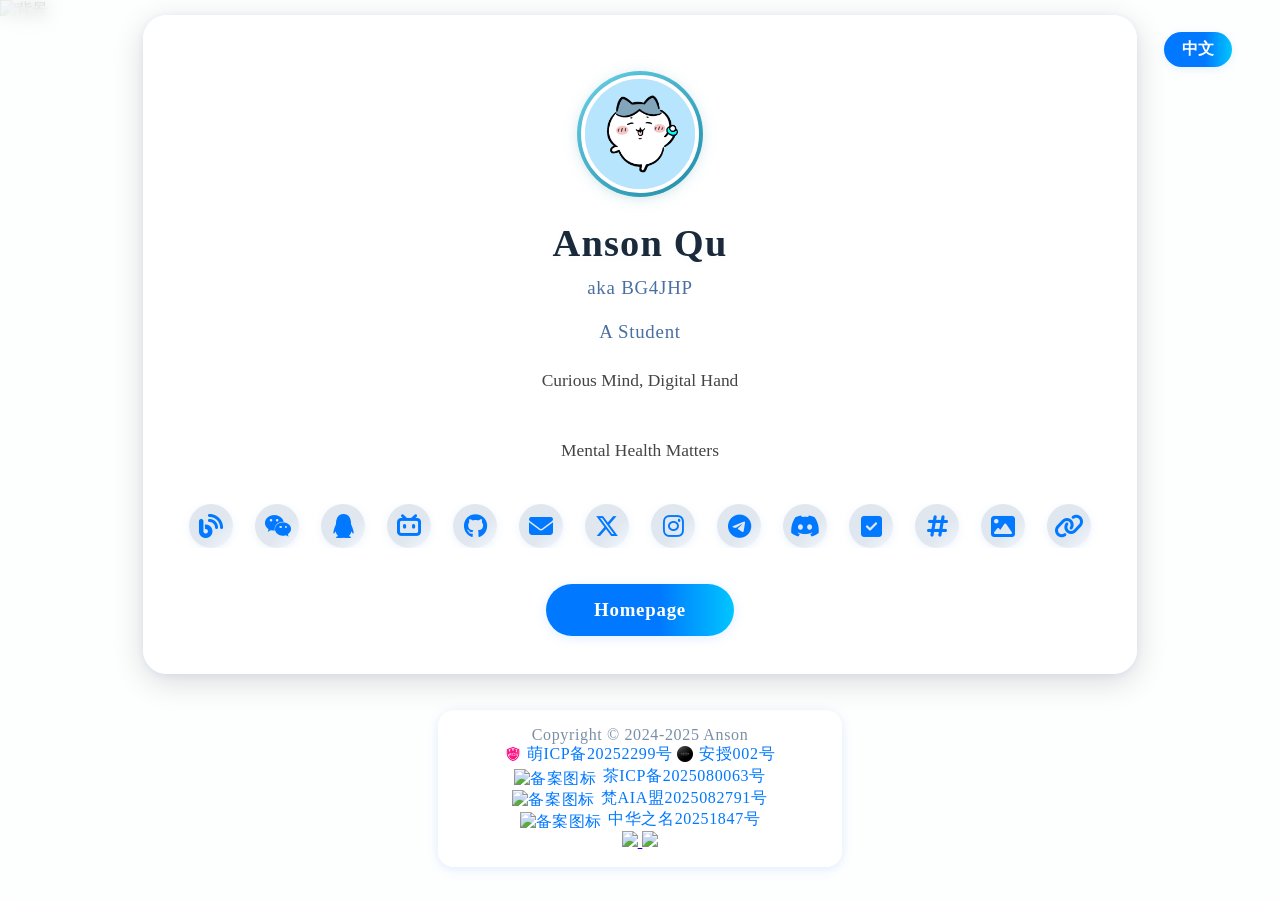
==== en/index.html @ 03c61c9c "hhhh" ====
<!DOCTYPE html>
<html lang="en">
<head>
    <meta charset="UTF-8">
    <meta name="viewport" content="width=device-width, initial-scale=1.0">
    <meta name="description" content="安心的个人主页 - 欢迎来到我的网站">
    <meta name="keywords" content="安心, Anson, 个人主页, 博客">
    <link rel="shortcut icon" href="/src/avay.png">
    <title>AnsonのNaviPage</title>
    <!-- 引入 MiSans-Bold 字体 -->
    <link rel="stylesheet" href="https://cdn.jsdelivr.net/gh/zhangyiming748/MiSans@latest/MiSans-Bold/stylesheet.css">
    <style>
        html, body {
            height: 100%;
        }
        body {
            font-family: 'Times New Roman', TimesNewRoman, Times, serif !important;
            margin: 0;
            padding: 0;
            min-height: 100vh;
            position: relative;
            height: 100%;
            overflow-x: hidden;
            background: #f7f9fa;
        }
        .misans-name {
            font-family: 'MiSans-Bold', 'MiSans', 'SimSun', '宋体', serif !important;
            font-weight: bold;
            letter-spacing: 1.2px;
        }
        .lang-switch {
            position: absolute;
            top: 32px;
            right: 48px;
            z-index: 10;
        }
        .lang-switch a {
            display: inline-block;
            padding: 7px 18px;
            background: linear-gradient(90deg, #0078ff 60%, #00c6ff 100%);
            color: #fff;
            border-radius: 18px;
            font-size: 1em;
            font-weight: 600;
            text-decoration: none;
            transition: background 0.2s, box-shadow 0.2s;
            box-shadow: 0 2px 8px rgba(0,120,255,0.10);
        }
        .lang-switch a:hover {
            background: linear-gradient(90deg, #005fcc 60%, #00aaff 100%);
        }
        .overlay {
            position: fixed;
            top: 0; left: 0; right: 0; bottom: 0;
            background: rgba(255,255,255,0.75);
            backdrop-filter: blur(8px) saturate(1.2);
            z-index: 1;
        }
        .center-wrapper {
            min-height: 100vh;
            display: flex;
            flex-direction: column;
            justify-content: center;
            align-items: center;
            position: relative;
            z-index: 2;
        }
        .container {
            max-width: 480px;
            background: rgba(255,255,255,0.92);
            border-radius: 24px;
            box-shadow: 0 8px 32px rgba(0,0,0,0.14), 0 1.5px 8px rgba(0,120,255,0.08);
            padding: 56px 38px 38px 38px;
            text-align: center;
            position: relative;
            z-index: 3;
            backdrop-filter: blur(2px) saturate(1.1);
            animation: fadeIn 1.2s cubic-bezier(.4,0,.2,1);
            display: inline-block;
            min-width: 320px;
            max-width: 100vw;
        }
        @keyframes fadeIn {
            from { opacity: 0; transform: translateY(40px); }
            to { opacity: 1; transform: none; }
        }
        
        @keyframes slideInUp {
            from { 
                opacity: 0; 
                transform: translateY(20px); 
            }
            to { 
                opacity: 1; 
                transform: translateY(0); 
            }
        }
        
        .avatar-outer {
            background: linear-gradient(135deg, #6dd5ed 0%, #2193b0 100%);
            padding: 4px;
            border-radius: 50%;
            display: inline-block;
            margin-bottom: 24px;
            box-shadow: 0 2px 16px rgba(33,147,176,0.13);
            transition: box-shadow 0.3s, transform 0.3s;
            animation: slideInUp 0.8s ease-out 0.2s both;
        }
        .avatar-outer:hover {
            box-shadow: 0 6px 32px rgba(33,147,176,0.22);
            transform: scale(1.06) rotate(-2deg);
        }
        .avatar {
            width: 110px;
            height: 110px;
            border-radius: 50%;
            background: #e3e3e3;
            overflow: hidden;
            display: flex;
            align-items: center;
            justify-content: center;
            box-shadow: 0 2px 12px rgba(0,0,0,0.10);
            border: 4px solid #fff;
        }
        .avatar img {
            width: 100%;
            height: 100%;
            object-fit: cover;
            display: block;
        }
        h1 {
            margin: 0 0 12px 0;
            font-size: 2.4em;
            font-weight: 700;
            letter-spacing: 1.2px;
            color: #1a2a3a;
            text-shadow: 0 1px 0 #fff, 0 2px 8px rgba(0,120,255,0.04);
            animation: slideInUp 0.8s ease-out 0.4s both;
        }
        h2 {
            margin: 0 0 22px 0;
            font-size: 1.18em;
            font-weight: 400;
            color: #4a6fa1;
            letter-spacing: 0.04em;
            animation: slideInUp 0.8s ease-out 0.5s both;
        }
        .subtle-link {
            text-decoration: none;
            color: inherit;
            transition: opacity 0.2s ease;
        }
        .subtle-link:hover {
            opacity: 0.7;
        }
        p {
            color: #444;
            font-size: 1.09em;
            margin-bottom: 38px;
            line-height: 1.8;
            text-shadow: 0 1px 0 #fff;
            animation: slideInUp 0.8s ease-out 0.6s both;
        }
        .social-row {
            display: flex;
            justify-content: flex-start;
            gap: 22px;
            margin-bottom: 36px;
            width: 100%;
            overflow-x: auto;
            padding: 0 8px;
            box-sizing: border-box;
            flex-wrap: nowrap;
            scrollbar-width: none;
            animation: slideInUp 0.8s ease-out 0.7s both;
        }
        .social-row::-webkit-scrollbar {
            display: none;
        }
        .social-row a {
            display: inline-flex;
            align-items: center;
            justify-content: center;
            width: 44px;
            height: 44px;
            border-radius: 50%;
            background: linear-gradient(135deg, #e0e7ef 60%, #f4f8ff 100%);
            box-shadow: 0 2px 8px rgba(0,120,255,0.08);
            color: #0078ff;
            font-size: 1.5em;
            transition: background 0.2s, color 0.2s, box-shadow 0.2s, transform 0.15s;
            text-decoration: none;
        }
        .social-row a:hover {
            background: linear-gradient(135deg, #0078ff 60%, #00c6ff 100%);
            color: #fff;
            box-shadow: 0 4px 16px rgba(0,120,255,0.18);
            transform: scale(1.12);
        }
        .social-row a:active {
            transform: scale(0.95);
            transition: transform 0.1s;
        }
        .wechat-hover {
            position: relative;
            display: inline-flex;
            align-items: center;
            justify-content: center;
        }
        .wechat-qrcode {
            display: none;
            position: absolute;
            left: 50%;
            top: 110%;
            transform: translateX(-50%);
            background: #fff;
            border-radius: 12px;
            box-shadow: 0 4px 24px rgba(0,0,0,0.13);
            padding: 4px;
            z-index: 10;
            min-width: 0;
            min-height: 0;
            text-align: center;
            animation: fadeIn .25s;
            /* 不设置max-width/max-height */
        }
        .wechat-qrcode img {
            display: block;
            width: auto;
            height: auto;
            max-width: 500px;
            max-height: 500px;
            object-fit: contain;
            border-radius: 8px;
            margin-bottom: 6px;
            background: #f4f4f4;
        }
        .wechat-tip {
            display: block;
            color: #4a6fa1;
            font-size: 0.98em;
            margin-top: 2px;
        }
        .contact-btn {
            display: inline-block;
            padding: 15px 48px;
            background: linear-gradient(90deg, #0078ff 60%, #00c6ff 100%);
            color: #fff;
            border: none;
            border-radius: 30px;
            font-size: 1.18em;
            font-weight: 600;
            text-decoration: none;
            transition: background 0.2s, box-shadow 0.2s, transform 0.1s;
            cursor: pointer;
            box-shadow: 0 2px 12px rgba(0,120,255,0.13);
            letter-spacing: 0.04em;
            outline: none;
            position: relative;
            animation: slideInUp 0.8s ease-out 0.8s both;
        }
        .contact-btn:active {
            background: linear-gradient(90deg, #005fcc 60%, #00aaff 100%);
            box-shadow: 0 1px 4px rgba(0,120,255,0.10);
            transform: scale(0.97);
        }
        .contact-btn:hover {
            background: linear-gradient(90deg, #005fcc 60%, #00aaff 100%);
            box-shadow: 0 4px 18px rgba(0,120,255,0.18);
        }
        .footer-box {
            margin: 36px auto 18px auto;
            background: rgba(255,255,255,0.92);
            border-radius: 16px;
            box-shadow: 0 2px 12px rgba(0,120,255,0.10), 0 1.5px 8px rgba(0,120,255,0.04);
            padding: 16px 32px;
            color: #7a8fa6;
            font-size: 1em;
            letter-spacing: 0.04em;
            text-align: center;
            opacity: 0.92;
            user-select: none;
            text-shadow: 0 1px 0 #fff;
            max-width: 340px;
            animation: slideInUp 0.8s ease-out 0.9s both;
        }
        @media (max-width: 600px) {
            html, body {
                font-size: 14px;
            }
            .container {
                padding: 24px 16px 20px 16px;
                max-width: 92vw;
                border-radius: 20px;
                box-shadow: 0 4px 20px rgba(0,0,0,0.12);
                margin: 0 4vw;
            }
            .avatar-outer {
                margin-bottom: 20px;
            }
            .avatar, .avatar-outer {
                width: 80px;
                height: 80px;
                min-width: 80px;
                min-height: 80px;
            }
            .avatar img {
                width: 100%;
                height: 100%;
            }
            h1 {
                font-size: 1.8em;
                margin-bottom: 10px;
                letter-spacing: 0.8px;
            }
            h2 {
                font-size: 1.1em;
                margin-bottom: 16px;
                letter-spacing: 0.02em;
            }
            p {
                font-size: 1.02em;
                margin-bottom: 28px;
                line-height: 1.7;
            }
            .social-row {
                gap: 16px;
                flex-wrap: wrap;
                justify-content: center;
                margin-bottom: 28px;
                padding: 0 4px;
            }
            .social-row a {
                width: 40px;
                height: 40px;
                font-size: 1.2em;
                border-radius: 50%;
            }
            .wechat-qrcode {
                left: 50%;
                top: 130%;
                min-width: 120px;
                max-width: 85vw;
                padding: 8px 8px 4px 8px;
                border-radius: 16px;
            }
            .wechat-qrcode img {
                max-width: 75vw;
                max-height: 45vw;
                border-radius: 12px;
            }
            .contact-btn {
                padding: 14px 0;
                width: 85vw;
                max-width: 280px;
                font-size: 1.1em;
                border-radius: 25px;
                letter-spacing: 0.06em;
                font-weight: 700;
            }
            .footer-box {
                padding: 12px 16px;
                font-size: 0.94em;
                max-width: 92vw;
                margin: 24px auto 12px auto;
                border-radius: 14px;
                line-height: 1.6;
            }
            .lang-switch {
                top: 16px;
                right: 16px;
            }
            .lang-switch a {
                padding: 6px 14px;
                font-size: 0.9em;
                border-radius: 16px;
            }
            #page-bg {
                width: 100vw !important;
                height: 100vh !important;
                object-fit: cover !important;
            }
            .overlay {
                backdrop-filter: blur(6px) saturate(1.1);
            }
            .center-wrapper {
                padding: 0 4vw;
            }
        }
        
        /* 超小屏幕优化 */
        @media (max-width: 400px) {
            html, body {
                font-size: 13px;
            }
            .container {
                padding: 20px 12px 16px 12px;
                max-width: 94vw;
                margin: 0 3vw;
            }
            .avatar, .avatar-outer {
                width: 72px;
                height: 72px;
                min-width: 72px;
                min-height: 72px;
            }
            h1 {
                font-size: 1.6em;
            }
            h2 {
                font-size: 1em;
            }
            .social-row {
                gap: 14px;
            }
            .social-row a {
                width: 36px;
                height: 36px;
                font-size: 1.1em;
            }
            .contact-btn {
                width: 88vw;
                max-width: 260px;
                font-size: 1em;
                padding: 12px 0;
            }
            .footer-box {
                padding: 10px 12px;
                font-size: 0.9em;
            }
        }
        .wechat-hover:hover .wechat-qrcode {
            display: block;
        }
        
        /* 手机版触摸优化 */
        @media (max-width: 600px) {
            .social-row a {
                -webkit-tap-highlight-color: transparent;
                touch-action: manipulation;
            }
            
            .contact-btn {
                -webkit-tap-highlight-color: transparent;
                touch-action: manipulation;
            }
            
            .lang-switch a {
                -webkit-tap-highlight-color: transparent;
                touch-action: manipulation;
            }
            
            /* 优化滚动性能 */
            .social-row {
                -webkit-overflow-scrolling: touch;
                scroll-behavior: smooth;
            }
            
            /* 减少动画在低端设备上的性能消耗 */
            .avatar-outer,
            h1, h2, p, .social-row, .contact-btn, .footer-box {
                will-change: transform;
            }
        }
    </style>
    <!-- Font Awesome CDN for social icons -->
    <link rel="stylesheet" href="https://cdnjs.cloudflare.com/ajax/libs/font-awesome/6.4.2/css/all.min.css"/>
</head>
<body>
    <div class="lang-switch">
        <a href="/">中文</a>
    </div>
    <!-- 背景图片层，直接修改 src 即可更换背景 -->
    <img id="page-bg" src="https://bing.ee123.net/img/" alt="背景" style="
        position: fixed;
        top: 0; left: 0; width: 100vw; height: 100vh;
        object-fit: cover;
        z-index: 0;
        pointer-events: none;
        user-select: none;
    ">
    <div class="overlay"></div>
    <div class="center-wrapper">
        <div class="container">
            <div class="avatar-outer">
                <div class="avatar">
                    <img src="/src/tx.png" alt="头像">
                </div>
            </div>
            <h1 class="misans-name">Anson Qu</h1>
            <h2>aka <a href="https://bg4jhp.com/en" target="_blank" class="subtle-link">BG4JHP</a></h2>
            <h2>A Student</h2>
            <p>Curious Mind, Digital Hand</p>
            <p>Mental Health Matters</p>
            <div class="social-row">
                <a href="http://enblog.ansonq.com/" target="_blank" title="Blog"><i class="fa-solid fa-blog"></i></a>
                <span class="wechat-hover">
                    <a href="/src/wx.jpg" title="微信"><i class="fab fa-weixin"></i></a>
                    <span class="wechat-qrcode">
                        <!-- 填写你的微信二维码图片链接 -->
                        <img src="/src/wx.jpg" alt="微信二维码" />
                        <span class="wechat-tip"></span>
                    </span>
                </span>
                <a href="https://qm.qq.com/q/FCn6wb5W0i" target="_blank" title="QQ群"><i class="fa-brands fa-qq"></i></a>
                <a href="https://space.bilibili.com/1468582841" target="_blank" title="Bilibili"><i class="fa-brands fa-bilibili"></i></a>
                <a href="https://github.com/ansonquu" target="_blank" title="GitHub"><i class="fab fa-github"></i></a>
                <a href="mailto:i@ansonq.com" target="_blank" title="邮箱"><i class="fas fa-envelope"></i></a>
                <a href="https://x.com/ansonquu" target="_blank" title="X"><i class="fa-brands fa-x-twitter"></i></a>
                <a href="https://www.instagram.com/ansonquu/" target="_blank" title="Instagram"><i class="fa-brands fa-instagram"></i></a>
                <a href="https://t.me/ansonquu" target="_blank" title="Telegram"><i class="fa-brands fa-telegram"></i></a>
                <a href="https://discord.gg/6jRWHCzT" target="_blank" title="Discord Channel"><i class="fa-brands fa-discord"></i></a>
                <a href="https://gd.ansonqu.com" target="_blank" title="Send me ticket"><i class="fa-solid fa-square-check"></i></a>
                <a href="/socials/en" target="_blank" title="Social Platform"><i class="fa-solid fa-hashtag"></i></a>
                <a href="https://gallery.ansonq.com" target="_blank" title="Gallery"><i class="fa-solid fa-image"></i></a>
                <a href="/links" target="_blank" title="Friend Links"><i class="fa-solid fa-link"></i></a>
            </div>
            <a class="contact-btn" href="/hp/en" target="_self">Homepage</a>
        </div>
        <div class="footer-box">
            Copyright &copy; 2024-2025 Anson<br>
            <a href="https://icp.gov.moe/?keyword=20252299" target="_blank" style="color:#0078ff;text-decoration:none;display:inline-flex;align-items:center;">
                <img src="/src/moe.png" alt="备案图标" style="height:1em;width:auto;margin-right:6px;vertical-align:middle;display:inline-block;">
                萌ICP备20252299号
            </a>
            <a href="https://vf.386699.xyz/?id=002" target="_blank" style="color:#0078ff;text-decoration:none;display:inline-flex;align-items:center;">
                <img src="/src/avay.png" alt="备案图标" style="height:1em;width:auto;margin-right:6px;vertical-align:middle;display:inline-block;">
                安授002号
            </a>
            <a href="https://icp.redcha.cn/beian/ICP-2025080063.html" target="_blank" style="color:#0078ff;text-decoration:none;display:inline-flex;align-items:center;">
                <img src="https://icp.redcha.cn/static/picture/icplogoi.png" alt="备案图标" style="height:1em;width:auto;margin-right:6px;vertical-align:middle;display:inline-block;">
                茶ICP备2025080063号
            </a>
            <a href="https://icp.snzy.cc/?id=2025082791" target="_blank" style="color:#0078ff;text-decoration:none;display:inline-flex;align-items:center;">
                <img src="https://icp.snzy.cc/static/picture/icpba.png" alt="备案图标" style="height:1em;width:auto;margin-right:6px;vertical-align:middle;display:inline-block;">
                梵AIA盟2025082791号
            </a><br>
            <a href="https://check.j9.gs/?id=20251847" target="_blank" style="color:#0078ff;text-decoration:none;display:inline-flex;align-items:center;">
                <img src="https://www.huar.net/img/favicon.svg" alt="备案图标" style="height:1em;width:auto;margin-right:6px;vertical-align:middle;display:inline-block;">
                中华之名20251847号
            </a><br>
            <a href="https://www.ssljx.cn/ansonq.com" target="_blank">
                <img src="https://www.ssljx.cn/static/image/sslr.png" style="height: 35px;">
            </a>
            <a href=https://www.ktrust.cc/trust.php?sn=YW5zb25xLmNvbQ==&type=default target="_blank">
                <img src="https://www.ktrust.cc/images/TrustSSL-business.png" style="height: 35px;">
            </a>
        </div>
    </div>
</body>
</html>
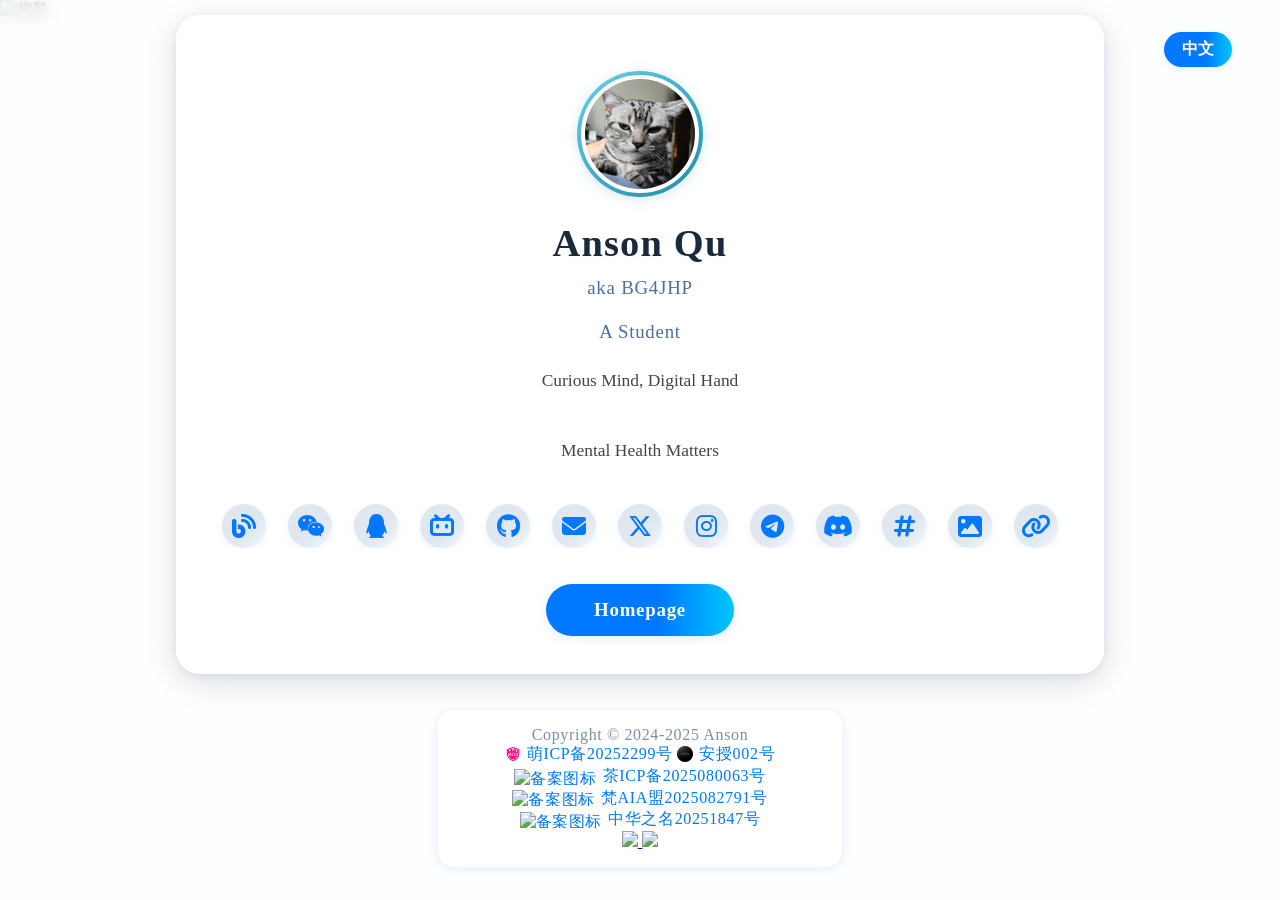
==== commit f4f5ad0c: "asd" ====
--- a/en/index.html
+++ b/en/index.html
@@ -510,7 +510,6 @@
                 <a href="https://www.instagram.com/ansonquu/" target="_blank" title="Instagram"><i class="fa-brands fa-instagram"></i></a>
                 <a href="https://t.me/ansonquu" target="_blank" title="Telegram"><i class="fa-brands fa-telegram"></i></a>
                 <a href="https://discord.gg/6jRWHCzT" target="_blank" title="Discord Channel"><i class="fa-brands fa-discord"></i></a>
-                <a href="https://gd.ansonqu.com" target="_blank" title="Send me ticket"><i class="fa-solid fa-square-check"></i></a>
                 <a href="/socials/en" target="_blank" title="Social Platform"><i class="fa-solid fa-hashtag"></i></a>
                 <a href="https://gallery.ansonq.com" target="_blank" title="Gallery"><i class="fa-solid fa-image"></i></a>
                 <a href="/links" target="_blank" title="Friend Links"><i class="fa-solid fa-link"></i></a>
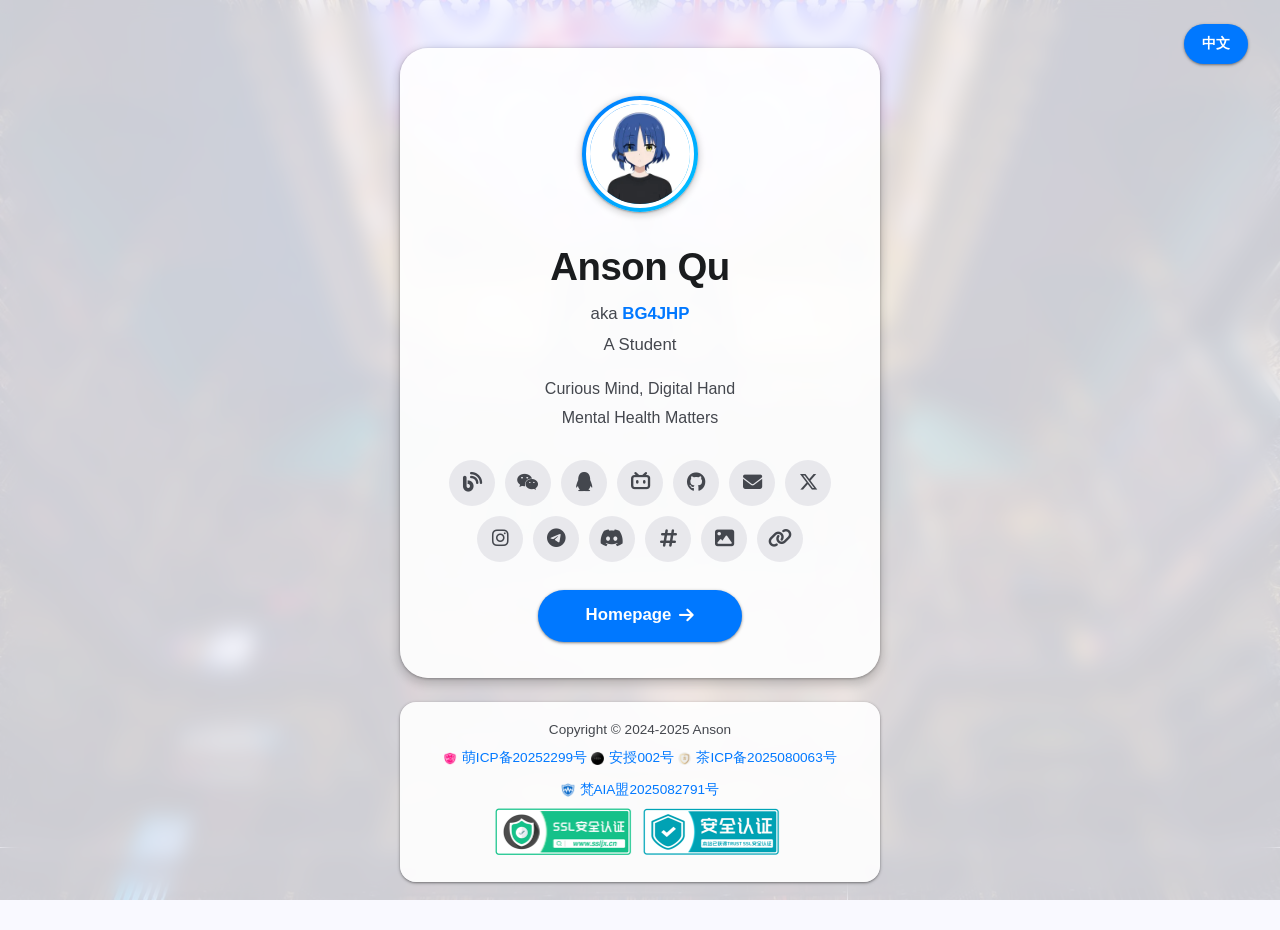
==== commit 193cfa59: "爱上" ====
--- a/en/index.html
+++ b/en/index.html
@@ -3,59 +3,146 @@
 <head>
     <meta charset="UTF-8">
     <meta name="viewport" content="width=device-width, initial-scale=1.0">
-    <meta name="description" content="安心的个人主页 - 欢迎来到我的网站">
-    <meta name="keywords" content="安心, Anson, 个人主页, 博客">
+    <meta name="description" content="Anson's personal homepage - Welcome to my website">
+    <meta name="keywords" content="Anson, personal homepage, blog">
     <link rel="shortcut icon" href="/src/avay.png">
-    <title>AnsonのNaviPage</title>
-    <!-- 引入 MiSans-Bold 字体 -->
-    <link rel="stylesheet" href="https://cdn.jsdelivr.net/gh/zhangyiming748/MiSans@latest/MiSans-Bold/stylesheet.css">
+    <title>Anson's Homepage</title>
+    <link rel="stylesheet" href="/assets/fontawesome/css/all.min.css">
     <style>
-        html, body {
-            height: 100%;
-        }
+        /* ============ Material Design 3 色调系统（种子色 #0078ff） ============ */
+        :root {
+            --md-primary: #0078ff;
+            --md-on-primary: #ffffff;
+            --md-primary-container: #d8e3ff;
+            --md-on-primary-container: #001b3f;
+            --md-secondary: #535f70;
+            --md-on-secondary: #ffffff;
+            --md-secondary-container: #d7e3f8;
+            --md-on-secondary-container: #101c2b;
+            --md-tertiary: #6b5778;
+            --md-on-tertiary: #ffffff;
+            --md-tertiary-container: #f2daff;
+            --md-on-tertiary-container: #251431;
+
+            --md-surface: #f9f9ff;
+            --md-on-surface: #1a1c1e;
+            --md-surface-variant: #e0e2ec;
+            --md-on-surface-variant: #44474e;
+            --md-surface-container-lowest: #ffffff;
+            --md-surface-container-low: #f3f3f7;
+            --md-surface-container: #ededf1;
+            --md-surface-container-high: #e8e8ec;
+            --md-surface-container-highest: #e2e2e6;
+            --md-outline: #74777f;
+            --md-outline-variant: #c4c6d0;
+
+            --md-shadow-1: 0 1px 2px rgba(0,0,0,0.30), 0 1px 3px 1px rgba(0,0,0,0.15);
+            --md-shadow-2: 0 1px 2px rgba(0,0,0,0.30), 0 2px 6px 2px rgba(0,0,0,0.15);
+            --md-shadow-3: 0 1px 3px rgba(0,0,0,0.30), 0 4px 8px 3px rgba(0,0,0,0.15);
+
+            --md-radius-md: 12px;
+            --md-radius-lg: 16px;
+            --md-radius-xl: 28px;
+            --md-radius-full: 999px;
+
+            --md-ease: cubic-bezier(0.2, 0, 0, 1);
+        }
+
+        @media (prefers-color-scheme: dark) {
+            :root {
+                --md-primary: #aac7ff;
+                --md-on-primary: #002e6b;
+                --md-primary-container: #004494;
+                --md-on-primary-container: #d8e3ff;
+                --md-secondary: #bbc7db;
+                --md-on-secondary: #253140;
+                --md-secondary-container: #3b4857;
+                --md-on-secondary-container: #d7e3f8;
+                --md-tertiary: #d6bde4;
+                --md-on-tertiary: #3b2948;
+                --md-tertiary-container: #533f60;
+                --md-on-tertiary-container: #f2daff;
+
+                --md-surface: #1a1c1e;
+                --md-on-surface: #e2e2e6;
+                --md-surface-variant: #44474e;
+                --md-on-surface-variant: #c4c6d0;
+                --md-surface-container-lowest: #0f1113;
+                --md-surface-container-low: #1a1c1e;
+                --md-surface-container: #1e2022;
+                --md-surface-container-high: #282a2d;
+                --md-surface-container-highest: #333538;
+                --md-outline: #8e9199;
+                --md-outline-variant: #44474e;
+
+                --md-shadow-1: 0 1px 2px rgba(0,0,0,0.50), 0 1px 3px 1px rgba(0,0,0,0.35);
+                --md-shadow-2: 0 1px 2px rgba(0,0,0,0.50), 0 2px 6px 2px rgba(0,0,0,0.35);
+                --md-shadow-3: 0 1px 3px rgba(0,0,0,0.50), 0 4px 8px 3px rgba(0,0,0,0.35);
+            }
+        }
+
+        /* ============ 基础 ============ */
+        *, *::before, *::after { box-sizing: border-box; }
+        html { scroll-behavior: smooth; }
         body {
-            font-family: 'Times New Roman', TimesNewRoman, Times, serif !important;
             margin: 0;
-            padding: 0;
             min-height: 100vh;
-            position: relative;
-            height: 100%;
-            overflow-x: hidden;
-            background: #f7f9fa;
-        }
-        .misans-name {
-            font-family: 'MiSans-Bold', 'MiSans', 'SimSun', '宋体', serif !important;
-            font-weight: bold;
-            letter-spacing: 1.2px;
-        }
-        .lang-switch {
-            position: absolute;
-            top: 32px;
-            right: 48px;
-            z-index: 10;
-        }
-        .lang-switch a {
-            display: inline-block;
-            padding: 7px 18px;
-            background: linear-gradient(90deg, #0078ff 60%, #00c6ff 100%);
-            color: #fff;
-            border-radius: 18px;
-            font-size: 1em;
-            font-weight: 600;
-            text-decoration: none;
-            transition: background 0.2s, box-shadow 0.2s;
-            box-shadow: 0 2px 8px rgba(0,120,255,0.10);
-        }
-        .lang-switch a:hover {
-            background: linear-gradient(90deg, #005fcc 60%, #00aaff 100%);
+            font-family: -apple-system, BlinkMacSystemFont, "Segoe UI", "PingFang SC", "Hiragino Sans GB", "Microsoft YaHei", sans-serif;
+            background: var(--md-surface);
+            color: var(--md-on-surface);
+            line-height: 1.6;
+            -webkit-font-smoothing: antialiased;
+        }
+        a { text-decoration: none; color: inherit; }
+        img { display: block; max-width: 100%; }
+
+        /* 背景图 */
+        #page-bg {
+            position: fixed;
+            top: 0; left: 0;
+            width: 100vw; height: 100vh;
+            object-fit: cover;
+            z-index: 0;
+            pointer-events: none;
+            user-select: none;
         }
         .overlay {
             position: fixed;
             top: 0; left: 0; right: 0; bottom: 0;
-            background: rgba(255,255,255,0.75);
-            backdrop-filter: blur(8px) saturate(1.2);
+            background: rgba(249, 249, 255, 0.82);
+            backdrop-filter: blur(10px) saturate(1.2);
             z-index: 1;
         }
+        @media (prefers-color-scheme: dark) {
+            .overlay { background: rgba(15, 17, 19, 0.80); }
+        }
+
+        /* 语言切换 */
+        .lang-switch {
+            position: absolute;
+            top: 24px;
+            right: 32px;
+            z-index: 10;
+        }
+        .lang-switch a {
+            display: inline-flex;
+            align-items: center;
+            height: 40px;
+            padding: 0 18px;
+            border-radius: var(--md-radius-full);
+            background: var(--md-primary);
+            color: var(--md-on-primary);
+            font-weight: 600;
+            font-size: 0.9rem;
+            box-shadow: var(--md-shadow-1);
+            transition: box-shadow 0.2s var(--md-ease), background 0.2s var(--md-ease);
+        }
+        .lang-switch a:hover {
+            box-shadow: var(--md-shadow-2);
+            background: color-mix(in srgb, var(--md-primary) 90%, var(--md-on-primary));
+        }
+
+        /* 中央布局 */
         .center-wrapper {
             min-height: 100vh;
             display: flex;
@@ -64,487 +151,244 @@
             align-items: center;
             position: relative;
             z-index: 2;
+            padding: 48px 16px;
         }
         .container {
-            max-width: 480px;
-            background: rgba(255,255,255,0.92);
-            border-radius: 24px;
-            box-shadow: 0 8px 32px rgba(0,0,0,0.14), 0 1.5px 8px rgba(0,120,255,0.08);
-            padding: 56px 38px 38px 38px;
+            width: min(480px, 100%);
+            background: color-mix(in srgb, var(--md-surface-container-lowest) 90%, transparent);
+            border-radius: var(--md-radius-xl);
+            box-shadow: var(--md-shadow-3);
+            padding: 48px 38px 36px;
             text-align: center;
-            position: relative;
-            z-index: 3;
-            backdrop-filter: blur(2px) saturate(1.1);
-            animation: fadeIn 1.2s cubic-bezier(.4,0,.2,1);
-            display: inline-block;
-            min-width: 320px;
-            max-width: 100vw;
-        }
-        @keyframes fadeIn {
-            from { opacity: 0; transform: translateY(40px); }
-            to { opacity: 1; transform: none; }
-        }
-        
-        @keyframes slideInUp {
-            from { 
-                opacity: 0; 
-                transform: translateY(20px); 
-            }
-            to { 
-                opacity: 1; 
-                transform: translateY(0); 
-            }
-        }
-        
+        }
+
+        /* 头像 */
         .avatar-outer {
-            background: linear-gradient(135deg, #6dd5ed 0%, #2193b0 100%);
+            background: linear-gradient(135deg, var(--md-primary) 0%, #00c6ff 100%);
             padding: 4px;
             border-radius: 50%;
             display: inline-block;
             margin-bottom: 24px;
-            box-shadow: 0 2px 16px rgba(33,147,176,0.13);
-            transition: box-shadow 0.3s, transform 0.3s;
-            animation: slideInUp 0.8s ease-out 0.2s both;
+            box-shadow: var(--md-shadow-2);
+            transition: transform 0.3s var(--md-ease), box-shadow 0.3s var(--md-ease);
         }
         .avatar-outer:hover {
-            box-shadow: 0 6px 32px rgba(33,147,176,0.22);
-            transform: scale(1.06) rotate(-2deg);
+            box-shadow: var(--md-shadow-3);
+            transform: scale(1.05);
         }
         .avatar {
-            width: 110px;
-            height: 110px;
+            width: 108px;
+            height: 108px;
             border-radius: 50%;
-            background: #e3e3e3;
             overflow: hidden;
-            display: flex;
-            align-items: center;
-            justify-content: center;
-            box-shadow: 0 2px 12px rgba(0,0,0,0.10);
-            border: 4px solid #fff;
-        }
-        .avatar img {
-            width: 100%;
-            height: 100%;
-            object-fit: cover;
-            display: block;
-        }
+            border: 4px solid var(--md-surface-container-lowest);
+        }
+        .avatar img { width: 100%; height: 100%; object-fit: cover; }
+
         h1 {
-            margin: 0 0 12px 0;
-            font-size: 2.4em;
+            margin: 0;
+            font-size: 2.4rem;
             font-weight: 700;
-            letter-spacing: 1.2px;
-            color: #1a2a3a;
-            text-shadow: 0 1px 0 #fff, 0 2px 8px rgba(0,120,255,0.04);
-            animation: slideInUp 0.8s ease-out 0.4s both;
+            letter-spacing: -0.5px;
+            color: var(--md-on-surface);
         }
         h2 {
-            margin: 0 0 22px 0;
-            font-size: 1.18em;
-            font-weight: 400;
-            color: #4a6fa1;
-            letter-spacing: 0.04em;
-            animation: slideInUp 0.8s ease-out 0.5s both;
-        }
-        .subtle-link {
-            text-decoration: none;
-            color: inherit;
-            transition: opacity 0.2s ease;
-        }
-        .subtle-link:hover {
-            opacity: 0.7;
-        }
-        p {
-            color: #444;
-            font-size: 1.09em;
-            margin-bottom: 38px;
-            line-height: 1.8;
-            text-shadow: 0 1px 0 #fff;
-            animation: slideInUp 0.8s ease-out 0.6s both;
-        }
+            margin: 4px 0;
+            font-size: 1.05rem;
+            font-weight: 500;
+            color: var(--md-on-surface-variant);
+        }
+        h2 a.subtle-link { color: var(--md-primary); font-weight: 600; }
+        .motto {
+            margin: 16px 0 0;
+            font-size: 1rem;
+            color: var(--md-on-surface-variant);
+            line-height: 1.7;
+        }
+        .motto + .motto { margin-top: 2px; }
+
+        /* 社交图标（一体化 MD3 圆钮） */
         .social-row {
             display: flex;
-            justify-content: flex-start;
-            gap: 22px;
-            margin-bottom: 36px;
-            width: 100%;
-            overflow-x: auto;
-            padding: 0 8px;
-            box-sizing: border-box;
-            flex-wrap: nowrap;
-            scrollbar-width: none;
-            animation: slideInUp 0.8s ease-out 0.7s both;
-        }
-        .social-row::-webkit-scrollbar {
-            display: none;
-        }
-        .social-row a {
+            justify-content: center;
+            flex-wrap: wrap;
+            gap: 10px;
+            margin: 28px 0;
+        }
+        .social-btn {
+            width: 46px;
+            height: 46px;
             display: inline-flex;
             align-items: center;
             justify-content: center;
-            width: 44px;
-            height: 44px;
             border-radius: 50%;
-            background: linear-gradient(135deg, #e0e7ef 60%, #f4f8ff 100%);
-            box-shadow: 0 2px 8px rgba(0,120,255,0.08);
-            color: #0078ff;
-            font-size: 1.5em;
-            transition: background 0.2s, color 0.2s, box-shadow 0.2s, transform 0.15s;
-            text-decoration: none;
-        }
-        .social-row a:hover {
-            background: linear-gradient(135deg, #0078ff 60%, #00c6ff 100%);
-            color: #fff;
-            box-shadow: 0 4px 16px rgba(0,120,255,0.18);
-            transform: scale(1.12);
-        }
-        .social-row a:active {
-            transform: scale(0.95);
-            transition: transform 0.1s;
-        }
-        .wechat-hover {
-            position: relative;
-            display: inline-flex;
-            align-items: center;
-            justify-content: center;
-        }
+            background: var(--md-surface-container-high);
+            color: var(--md-on-surface-variant);
+            font-size: 1.2rem;
+            transition: background 0.2s var(--md-ease), color 0.2s var(--md-ease), transform 0.15s var(--md-ease), box-shadow 0.2s var(--md-ease);
+        }
+        .social-btn:hover {
+            background: var(--md-primary);
+            color: var(--md-on-primary);
+            transform: translateY(-3px);
+            box-shadow: var(--md-shadow-2);
+        }
+        .wechat-hover { position: relative; display: inline-flex; }
         .wechat-qrcode {
-            display: none;
             position: absolute;
             left: 50%;
-            top: 110%;
-            transform: translateX(-50%);
+            top: calc(100% + 12px);
+            transform: translateX(-50%) translateY(4px);
+            background: var(--md-surface-container-highest);
+            border-radius: var(--md-radius-lg);
+            box-shadow: var(--md-shadow-3);
+            padding: 8px;
+            z-index: 10;
+            opacity: 0;
+            visibility: hidden;
+            pointer-events: none;
+            transition: opacity 0.2s var(--md-ease), transform 0.2s var(--md-ease), visibility 0.2s var(--md-ease);
+        }
+        .wechat-qrcode img {
+            width: 180px;
+            height: 180px;
+            object-fit: contain;
+            border-radius: var(--md-radius-md);
             background: #fff;
-            border-radius: 12px;
-            box-shadow: 0 4px 24px rgba(0,0,0,0.13);
-            padding: 4px;
-            z-index: 10;
-            min-width: 0;
-            min-height: 0;
+            display: block;
+        }
+        .wechat-hover:hover .wechat-qrcode {
+            opacity: 1;
+            visibility: visible;
+            transform: translateX(-50%) translateY(0);
+        }
+
+        /* 按钮 */
+        .contact-btn {
+            display: inline-flex;
+            align-items: center;
+            justify-content: center;
+            gap: 8px;
+            height: 52px;
+            padding: 0 48px;
+            border-radius: var(--md-radius-full);
+            background: var(--md-primary);
+            color: var(--md-on-primary);
+            font-size: 1.05rem;
+            font-weight: 600;
+            box-shadow: var(--md-shadow-1);
+            transition: box-shadow 0.2s var(--md-ease), background 0.2s var(--md-ease);
+        }
+        .contact-btn:hover {
+            box-shadow: var(--md-shadow-2);
+            background: color-mix(in srgb, var(--md-primary) 90%, var(--md-on-primary));
+        }
+
+        /* 备案脚注 */
+        .footer-box {
+            margin: 24px auto 0;
+            width: min(480px, 100%);
+            background: color-mix(in srgb, var(--md-surface-container-lowest) 90%, transparent);
+            border-radius: var(--md-radius-lg);
+            box-shadow: var(--md-shadow-1);
+            padding: 14px 20px;
+            color: var(--md-on-surface-variant);
+            font-size: 0.85rem;
             text-align: center;
-            animation: fadeIn .25s;
-            /* 不设置max-width/max-height */
-        }
-        .wechat-qrcode img {
-            display: block;
+            line-height: 2.1;
+        }
+        .footer-box a {
+            color: var(--md-primary);
+            display: inline-flex;
+            align-items: center;
+        }
+        .footer-box a img {
+            height: 1em;
             width: auto;
-            height: auto;
-            max-width: 500px;
-            max-height: 500px;
-            object-fit: contain;
-            border-radius: 8px;
-            margin-bottom: 6px;
-            background: #f4f4f4;
-        }
-        .wechat-tip {
-            display: block;
-            color: #4a6fa1;
-            font-size: 0.98em;
-            margin-top: 2px;
-        }
-        .contact-btn {
+            margin-right: 5px;
+            vertical-align: middle;
             display: inline-block;
-            padding: 15px 48px;
-            background: linear-gradient(90deg, #0078ff 60%, #00c6ff 100%);
-            color: #fff;
-            border: none;
-            border-radius: 30px;
-            font-size: 1.18em;
-            font-weight: 600;
-            text-decoration: none;
-            transition: background 0.2s, box-shadow 0.2s, transform 0.1s;
-            cursor: pointer;
-            box-shadow: 0 2px 12px rgba(0,120,255,0.13);
-            letter-spacing: 0.04em;
-            outline: none;
-            position: relative;
-            animation: slideInUp 0.8s ease-out 0.8s both;
-        }
-        .contact-btn:active {
-            background: linear-gradient(90deg, #005fcc 60%, #00aaff 100%);
-            box-shadow: 0 1px 4px rgba(0,120,255,0.10);
-            transform: scale(0.97);
-        }
-        .contact-btn:hover {
-            background: linear-gradient(90deg, #005fcc 60%, #00aaff 100%);
-            box-shadow: 0 4px 18px rgba(0,120,255,0.18);
-        }
-        .footer-box {
-            margin: 36px auto 18px auto;
-            background: rgba(255,255,255,0.92);
-            border-radius: 16px;
-            box-shadow: 0 2px 12px rgba(0,120,255,0.10), 0 1.5px 8px rgba(0,120,255,0.04);
-            padding: 16px 32px;
-            color: #7a8fa6;
-            font-size: 1em;
-            letter-spacing: 0.04em;
-            text-align: center;
-            opacity: 0.92;
-            user-select: none;
-            text-shadow: 0 1px 0 #fff;
-            max-width: 340px;
-            animation: slideInUp 0.8s ease-out 0.9s both;
-        }
+        }
+        .footer-box img.cert { height: 50px; }
+
+        /* 响应式 */
         @media (max-width: 600px) {
-            html, body {
-                font-size: 14px;
-            }
-            .container {
-                padding: 24px 16px 20px 16px;
-                max-width: 92vw;
-                border-radius: 20px;
-                box-shadow: 0 4px 20px rgba(0,0,0,0.12);
-                margin: 0 4vw;
-            }
-            .avatar-outer {
-                margin-bottom: 20px;
-            }
-            .avatar, .avatar-outer {
-                width: 80px;
-                height: 80px;
-                min-width: 80px;
-                min-height: 80px;
-            }
-            .avatar img {
-                width: 100%;
-                height: 100%;
-            }
-            h1 {
-                font-size: 1.8em;
-                margin-bottom: 10px;
-                letter-spacing: 0.8px;
-            }
-            h2 {
-                font-size: 1.1em;
-                margin-bottom: 16px;
-                letter-spacing: 0.02em;
-            }
-            p {
-                font-size: 1.02em;
-                margin-bottom: 28px;
-                line-height: 1.7;
-            }
-            .social-row {
-                gap: 16px;
-                flex-wrap: wrap;
-                justify-content: center;
-                margin-bottom: 28px;
-                padding: 0 4px;
-            }
-            .social-row a {
-                width: 40px;
-                height: 40px;
-                font-size: 1.2em;
-                border-radius: 50%;
-            }
-            .wechat-qrcode {
-                left: 50%;
-                top: 130%;
-                min-width: 120px;
-                max-width: 85vw;
-                padding: 8px 8px 4px 8px;
-                border-radius: 16px;
-            }
-            .wechat-qrcode img {
-                max-width: 75vw;
-                max-height: 45vw;
-                border-radius: 12px;
-            }
-            .contact-btn {
-                padding: 14px 0;
-                width: 85vw;
-                max-width: 280px;
-                font-size: 1.1em;
-                border-radius: 25px;
-                letter-spacing: 0.06em;
-                font-weight: 700;
-            }
-            .footer-box {
-                padding: 12px 16px;
-                font-size: 0.94em;
-                max-width: 92vw;
-                margin: 24px auto 12px auto;
-                border-radius: 14px;
-                line-height: 1.6;
-            }
-            .lang-switch {
-                top: 16px;
-                right: 16px;
-            }
-            .lang-switch a {
-                padding: 6px 14px;
-                font-size: 0.9em;
-                border-radius: 16px;
-            }
-            #page-bg {
-                width: 100vw !important;
-                height: 100vh !important;
-                object-fit: cover !important;
-            }
-            .overlay {
-                backdrop-filter: blur(6px) saturate(1.1);
-            }
-            .center-wrapper {
-                padding: 0 4vw;
-            }
-        }
-        
-        /* 超小屏幕优化 */
-        @media (max-width: 400px) {
-            html, body {
-                font-size: 13px;
-            }
-            .container {
-                padding: 20px 12px 16px 12px;
-                max-width: 94vw;
-                margin: 0 3vw;
-            }
-            .avatar, .avatar-outer {
-                width: 72px;
-                height: 72px;
-                min-width: 72px;
-                min-height: 72px;
-            }
-            h1 {
-                font-size: 1.6em;
-            }
-            h2 {
-                font-size: 1em;
-            }
-            .social-row {
-                gap: 14px;
-            }
-            .social-row a {
-                width: 36px;
-                height: 36px;
-                font-size: 1.1em;
-            }
-            .contact-btn {
-                width: 88vw;
-                max-width: 260px;
-                font-size: 1em;
-                padding: 12px 0;
-            }
-            .footer-box {
-                padding: 10px 12px;
-                font-size: 0.9em;
-            }
-        }
-        .wechat-hover:hover .wechat-qrcode {
-            display: block;
-        }
-        
-        /* 手机版触摸优化 */
-        @media (max-width: 600px) {
-            .social-row a {
-                -webkit-tap-highlight-color: transparent;
-                touch-action: manipulation;
-            }
-            
-            .contact-btn {
-                -webkit-tap-highlight-color: transparent;
-                touch-action: manipulation;
-            }
-            
-            .lang-switch a {
-                -webkit-tap-highlight-color: transparent;
-                touch-action: manipulation;
-            }
-            
-            /* 优化滚动性能 */
-            .social-row {
-                -webkit-overflow-scrolling: touch;
-                scroll-behavior: smooth;
-            }
-            
-            /* 减少动画在低端设备上的性能消耗 */
-            .avatar-outer,
-            h1, h2, p, .social-row, .contact-btn, .footer-box {
-                will-change: transform;
-            }
+            .container { padding: 36px 22px 28px; }
+            .avatar, .avatar-outer { width: 92px; height: 92px; }
+            .avatar img { width: 100%; height: 100%; }
+            h1 { font-size: 2rem; }
+            .social-btn { width: 42px; height: 42px; font-size: 1.1rem; }
+            .contact-btn { width: 100%; padding: 0 24px; }
+            .lang-switch { top: 16px; right: 16px; }
         }
     </style>
-    <!-- Font Awesome CDN for social icons -->
-    <link rel="stylesheet" href="https://cdnjs.cloudflare.com/ajax/libs/font-awesome/6.4.2/css/all.min.css"/>
 </head>
 <body>
     <div class="lang-switch">
         <a href="/">中文</a>
     </div>
-    <!-- 背景图片层，直接修改 src 即可更换背景 -->
-    <img id="page-bg" src="https://bing.ee123.net/img/" alt="背景" style="
-        position: fixed;
-        top: 0; left: 0; width: 100vw; height: 100vh;
-        object-fit: cover;
-        z-index: 0;
-        pointer-events: none;
-        user-select: none;
-    ">
+
+    <img id="page-bg" src="/src/bg.jpg" alt="Background">
     <div class="overlay"></div>
+
     <div class="center-wrapper">
         <div class="container">
             <div class="avatar-outer">
                 <div class="avatar">
-                    <img src="/src/tx.png" alt="头像">
+                    <img src="/src/tx.webp" alt="Avatar">
                 </div>
             </div>
-            <h1 class="misans-name">Anson Qu</h1>
+            <h1>Anson Qu</h1>
             <h2>aka <a href="https://bg4jhp.com/en" target="_blank" class="subtle-link">BG4JHP</a></h2>
             <h2>A Student</h2>
-            <p>Curious Mind, Digital Hand</p>
-            <p>Mental Health Matters</p>
+            <p class="motto">Curious Mind, Digital Hand</p>
+            <p class="motto">Mental Health Matters</p>
+
             <div class="social-row">
-                <a href="http://enblog.ansonq.com/" target="_blank" title="Blog"><i class="fa-solid fa-blog"></i></a>
+                <a class="social-btn" href="http://enblog.ansonq.com/" target="_blank" title="Blog" aria-label="Blog"><i class="fa-solid fa-blog"></i></a>
                 <span class="wechat-hover">
-                    <a href="/src/wx.jpg" title="微信"><i class="fab fa-weixin"></i></a>
+                    <a class="social-btn" href="/src/wx.webp" title="WeChat" aria-label="WeChat"><i class="fab fa-weixin"></i></a>
                     <span class="wechat-qrcode">
-                        <!-- 填写你的微信二维码图片链接 -->
-                        <img src="/src/wx.jpg" alt="微信二维码" />
-                        <span class="wechat-tip"></span>
+                        <img src="/src/wx.webp" alt="WeChat QR Code">
                     </span>
                 </span>
-                <a href="https://qm.qq.com/q/FCn6wb5W0i" target="_blank" title="QQ群"><i class="fa-brands fa-qq"></i></a>
-                <a href="https://space.bilibili.com/1468582841" target="_blank" title="Bilibili"><i class="fa-brands fa-bilibili"></i></a>
-                <a href="https://github.com/ansonquu" target="_blank" title="GitHub"><i class="fab fa-github"></i></a>
-                <a href="mailto:i@ansonq.com" target="_blank" title="邮箱"><i class="fas fa-envelope"></i></a>
-                <a href="https://x.com/ansonquu" target="_blank" title="X"><i class="fa-brands fa-x-twitter"></i></a>
-                <a href="https://www.instagram.com/ansonquu/" target="_blank" title="Instagram"><i class="fa-brands fa-instagram"></i></a>
-                <a href="https://t.me/ansonquu" target="_blank" title="Telegram"><i class="fa-brands fa-telegram"></i></a>
-                <a href="https://discord.gg/6jRWHCzT" target="_blank" title="Discord Channel"><i class="fa-brands fa-discord"></i></a>
-                <a href="/socials/en" target="_blank" title="Social Platform"><i class="fa-solid fa-hashtag"></i></a>
-                <a href="https://gallery.ansonq.com" target="_blank" title="Gallery"><i class="fa-solid fa-image"></i></a>
-                <a href="/links" target="_blank" title="Friend Links"><i class="fa-solid fa-link"></i></a>
+                <a class="social-btn" href="https://qm.qq.com/q/FCn6wb5W0i" target="_blank" title="QQ Group" aria-label="QQ Group"><i class="fa-brands fa-qq"></i></a>
+                <a class="social-btn" href="https://space.bilibili.com/1468582841" target="_blank" title="Bilibili" aria-label="Bilibili"><i class="fa-brands fa-bilibili"></i></a>
+                <a class="social-btn" href="https://github.com/ansonquu" target="_blank" title="GitHub" aria-label="GitHub"><i class="fab fa-github"></i></a>
+                <a class="social-btn" href="mailto:i@ansonq.com" title="Email" aria-label="Email"><i class="fas fa-envelope"></i></a>
+                <a class="social-btn" href="https://x.com/ansonquu" target="_blank" title="X" aria-label="X"><i class="fa-brands fa-x-twitter"></i></a>
+                <a class="social-btn" href="https://www.instagram.com/ansonquu/" target="_blank" title="Instagram" aria-label="Instagram"><i class="fa-brands fa-instagram"></i></a>
+                <a class="social-btn" href="https://t.me/ansonquu" target="_blank" title="Telegram" aria-label="Telegram"><i class="fa-brands fa-telegram"></i></a>
+                <a class="social-btn" href="https://discord.gg/6jRWHCzT" target="_blank" title="Discord Channel" aria-label="Discord"><i class="fa-brands fa-discord"></i></a>
+                <a class="social-btn" href="/socials/en" target="_blank" title="Social Platform" aria-label="Social Platform"><i class="fa-solid fa-hashtag"></i></a>
+                <a class="social-btn" href="https://gallery.ansonq.com" target="_blank" title="Gallery" aria-label="Gallery"><i class="fa-solid fa-image"></i></a>
+                <a class="social-btn" href="/links" target="_blank" title="Friend Links" aria-label="Friend Links"><i class="fa-solid fa-link"></i></a>
             </div>
-            <a class="contact-btn" href="/hp/en" target="_self">Homepage</a>
+
+            <a class="contact-btn" href="/hp/en">Homepage <i class="fa-solid fa-arrow-right"></i></a>
         </div>
+
         <div class="footer-box">
             Copyright &copy; 2024-2025 Anson<br>
-            <a href="https://icp.gov.moe/?keyword=20252299" target="_blank" style="color:#0078ff;text-decoration:none;display:inline-flex;align-items:center;">
-                <img src="/src/moe.png" alt="备案图标" style="height:1em;width:auto;margin-right:6px;vertical-align:middle;display:inline-block;">
-                萌ICP备20252299号
-            </a>
-            <a href="https://vf.386699.xyz/?id=002" target="_blank" style="color:#0078ff;text-decoration:none;display:inline-flex;align-items:center;">
-                <img src="/src/avay.png" alt="备案图标" style="height:1em;width:auto;margin-right:6px;vertical-align:middle;display:inline-block;">
-                安授002号
-            </a>
-            <a href="https://icp.redcha.cn/beian/ICP-2025080063.html" target="_blank" style="color:#0078ff;text-decoration:none;display:inline-flex;align-items:center;">
-                <img src="https://icp.redcha.cn/static/picture/icplogoi.png" alt="备案图标" style="height:1em;width:auto;margin-right:6px;vertical-align:middle;display:inline-block;">
-                茶ICP备2025080063号
-            </a>
-            <a href="https://icp.snzy.cc/?id=2025082791" target="_blank" style="color:#0078ff;text-decoration:none;display:inline-flex;align-items:center;">
-                <img src="https://icp.snzy.cc/static/picture/icpba.png" alt="备案图标" style="height:1em;width:auto;margin-right:6px;vertical-align:middle;display:inline-block;">
-                梵AIA盟2025082791号
-            </a><br>
-            <a href="https://check.j9.gs/?id=20251847" target="_blank" style="color:#0078ff;text-decoration:none;display:inline-flex;align-items:center;">
-                <img src="https://www.huar.net/img/favicon.svg" alt="备案图标" style="height:1em;width:auto;margin-right:6px;vertical-align:middle;display:inline-block;">
-                中华之名20251847号
+            <a href="https://icp.gov.moe/?keyword=20252299" target="_blank">
+                <img src="/src/moe.png" alt="备案图标">萌ICP备20252299号
+            </a>
+            <a href="https://vf.386699.xyz/?id=002" target="_blank">
+                <img src="/src/avay.png" alt="备案图标">安授002号
+            </a>
+            <a href="https://icp.redcha.cn/beian/ICP-2025080063.html" target="_blank">
+                <img src="/src/icplogoi.png" alt="备案图标">茶ICP备2025080063号
+            </a>
+            <a href="https://icp.snzy.cc/?id=2025082791" target="_blank">
+                <img src="/src/icpba.png" alt="备案图标">梵AIA盟2025082791号
             </a><br>
             <a href="https://www.ssljx.cn/ansonq.com" target="_blank">
-                <img src="https://www.ssljx.cn/static/image/sslr.png" style="height: 35px;">
-            </a>
-            <a href=https://www.ktrust.cc/trust.php?sn=YW5zb25xLmNvbQ==&type=default target="_blank">
-                <img src="https://www.ktrust.cc/images/TrustSSL-business.png" style="height: 35px;">
+                <img src="/src/sslr.png" class="cert" alt="证书">
+            </a>
+            <a href="https://www.ktrust.cc/trust.php?sn=YW5zb25xLmNvbQ==&type=default" target="_blank">
+                <img src="/src/trustssl.png" class="cert" alt="证书">
             </a>
         </div>
     </div>
 </body>
-</html> +</html>
